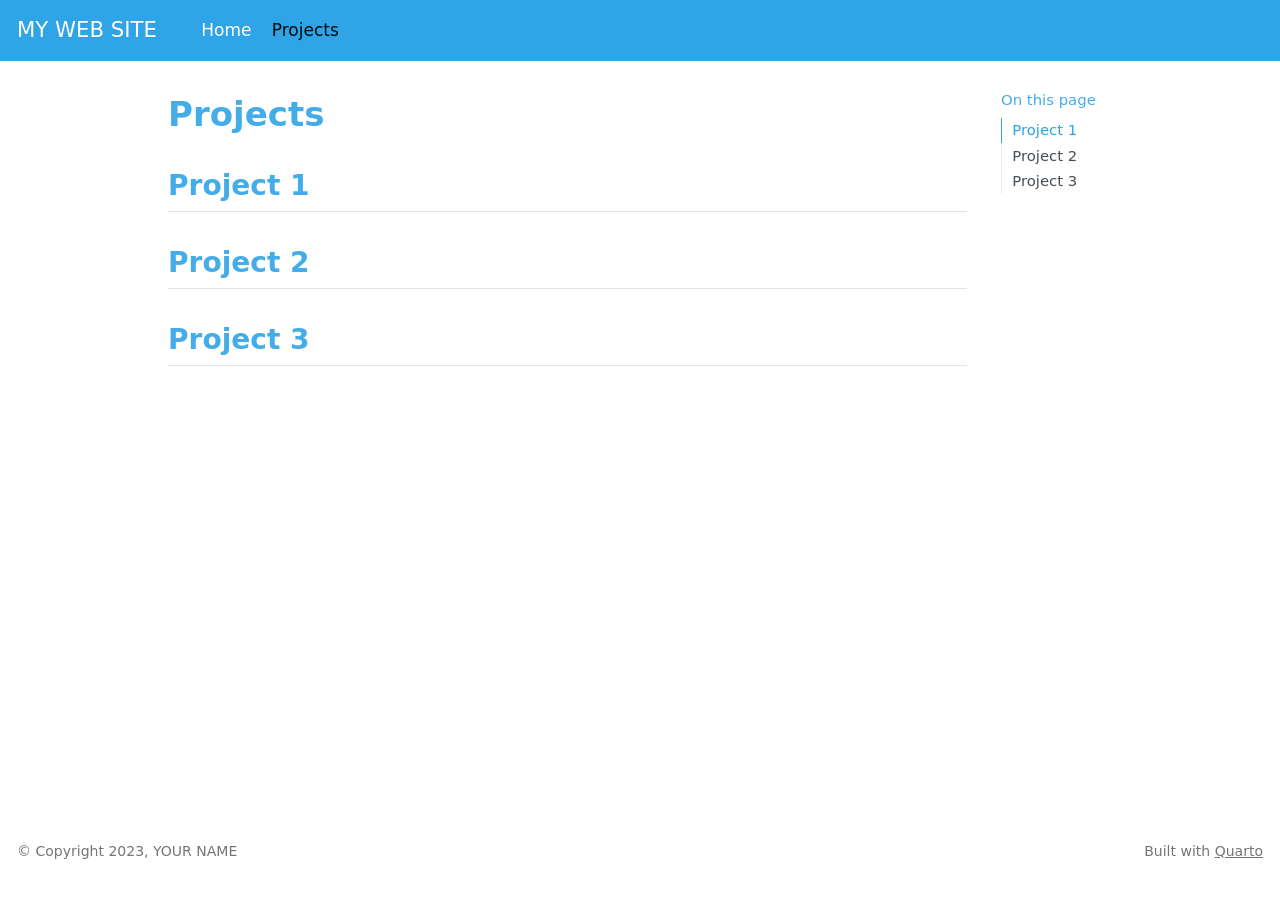
==== docs/projects.html @ fbeb125b "Initial commit" ====
<!DOCTYPE html>
<html xmlns="http://www.w3.org/1999/xhtml" lang="en" xml:lang="en"><head>

<meta charset="utf-8">
<meta name="generator" content="quarto-1.3.361">

<meta name="viewport" content="width=device-width, initial-scale=1.0, user-scalable=yes">


<title>MY WEB SITE - Projects</title>
<style>
code{white-space: pre-wrap;}
span.smallcaps{font-variant: small-caps;}
div.columns{display: flex; gap: min(4vw, 1.5em);}
div.column{flex: auto; overflow-x: auto;}
div.hanging-indent{margin-left: 1.5em; text-indent: -1.5em;}
ul.task-list{list-style: none;}
ul.task-list li input[type="checkbox"] {
  width: 0.8em;
  margin: 0 0.8em 0.2em -1em; /* quarto-specific, see https://github.com/quarto-dev/quarto-cli/issues/4556 */ 
  vertical-align: middle;
}
</style>


<script src="site_libs/quarto-nav/quarto-nav.js"></script>
<script src="site_libs/quarto-nav/headroom.min.js"></script>
<script src="site_libs/clipboard/clipboard.min.js"></script>
<script src="site_libs/quarto-search/autocomplete.umd.js"></script>
<script src="site_libs/quarto-search/fuse.min.js"></script>
<script src="site_libs/quarto-search/quarto-search.js"></script>
<meta name="quarto:offset" content="./">
<script src="site_libs/quarto-html/quarto.js"></script>
<script src="site_libs/quarto-html/popper.min.js"></script>
<script src="site_libs/quarto-html/tippy.umd.min.js"></script>
<script src="site_libs/quarto-html/anchor.min.js"></script>
<link href="site_libs/quarto-html/tippy.css" rel="stylesheet">
<link href="site_libs/quarto-html/quarto-syntax-highlighting.css" rel="stylesheet" id="quarto-text-highlighting-styles">
<script src="site_libs/bootstrap/bootstrap.min.js"></script>
<link href="site_libs/bootstrap/bootstrap-icons.css" rel="stylesheet">
<link href="site_libs/bootstrap/bootstrap.min.css" rel="stylesheet" id="quarto-bootstrap" data-mode="light">
<script id="quarto-search-options" type="application/json">{
  "location": "navbar",
  "copy-button": false,
  "collapse-after": 3,
  "panel-placement": "end",
  "type": "overlay",
  "limit": 20,
  "language": {
    "search-no-results-text": "No results",
    "search-matching-documents-text": "matching documents",
    "search-copy-link-title": "Copy link to search",
    "search-hide-matches-text": "Hide additional matches",
    "search-more-match-text": "more match in this document",
    "search-more-matches-text": "more matches in this document",
    "search-clear-button-title": "Clear",
    "search-detached-cancel-button-title": "Cancel",
    "search-submit-button-title": "Submit",
    "search-label": "Search"
  }
}</script>


</head>

<body class="nav-fixed">

<div id="quarto-search-results"></div>
  <header id="quarto-header" class="headroom fixed-top">
    <nav class="navbar navbar-expand-lg navbar-dark ">
      <div class="navbar-container container-fluid">
      <div class="navbar-brand-container">
    <a class="navbar-brand" href="./index.html">
    <span class="navbar-title">MY WEB SITE</span>
    </a>
  </div>
            <div id="quarto-search" class="" title="Search"></div>
          <button class="navbar-toggler" type="button" data-bs-toggle="collapse" data-bs-target="#navbarCollapse" aria-controls="navbarCollapse" aria-expanded="false" aria-label="Toggle navigation" onclick="if (window.quartoToggleHeadroom) { window.quartoToggleHeadroom(); }">
  <span class="navbar-toggler-icon"></span>
</button>
          <div class="collapse navbar-collapse" id="navbarCollapse">
            <ul class="navbar-nav navbar-nav-scroll me-auto">
  <li class="nav-item">
    <a class="nav-link" href="./index.html" rel="" target="">
 <span class="menu-text">Home</span></a>
  </li>  
  <li class="nav-item">
    <a class="nav-link active" href="./projects.html" rel="" target="" aria-current="page">
 <span class="menu-text">Projects</span></a>
  </li>  
</ul>
            <div class="quarto-navbar-tools ms-auto">
    <a href="https://twitter.com/" title="" class="quarto-navigation-tool px-1" aria-label=""><i class="bi bi-twitter"></i></a>
    <a href="https://github.com/YOURUSERNAME/YOURREPO" title="" class="quarto-navigation-tool px-1" aria-label=""><i class="bi bi-github"></i></a>
</div>
          </div> <!-- /navcollapse -->
      </div> <!-- /container-fluid -->
    </nav>
</header>
<!-- content -->
<div id="quarto-content" class="quarto-container page-columns page-rows-contents page-layout-article page-navbar">
<!-- sidebar -->
<!-- margin-sidebar -->
    <div id="quarto-margin-sidebar" class="sidebar margin-sidebar">
        <nav id="TOC" role="doc-toc" class="toc-active">
    <h2 id="toc-title">On this page</h2>
   
  <ul>
  <li><a href="#project-1" id="toc-project-1" class="nav-link active" data-scroll-target="#project-1">Project 1</a></li>
  <li><a href="#project-2" id="toc-project-2" class="nav-link" data-scroll-target="#project-2">Project 2</a></li>
  <li><a href="#project-3" id="toc-project-3" class="nav-link" data-scroll-target="#project-3">Project 3</a></li>
  </ul>
</nav>
    </div>
<!-- main -->
<main class="content" id="quarto-document-content">

<header id="title-block-header" class="quarto-title-block default">
<div class="quarto-title">
<h1 class="title">Projects</h1>
</div>



<div class="quarto-title-meta">

    
  
    
  </div>
  

</header>

<section id="project-1" class="level2">
<h2 class="anchored" data-anchor-id="project-1">Project 1</h2>
</section>
<section id="project-2" class="level2">
<h2 class="anchored" data-anchor-id="project-2">Project 2</h2>
</section>
<section id="project-3" class="level2">
<h2 class="anchored" data-anchor-id="project-3">Project 3</h2>


</section>

</main> <!-- /main -->
<script id="quarto-html-after-body" type="application/javascript">
window.document.addEventListener("DOMContentLoaded", function (event) {
  const toggleBodyColorMode = (bsSheetEl) => {
    const mode = bsSheetEl.getAttribute("data-mode");
    const bodyEl = window.document.querySelector("body");
    if (mode === "dark") {
      bodyEl.classList.add("quarto-dark");
      bodyEl.classList.remove("quarto-light");
    } else {
      bodyEl.classList.add("quarto-light");
      bodyEl.classList.remove("quarto-dark");
    }
  }
  const toggleBodyColorPrimary = () => {
    const bsSheetEl = window.document.querySelector("link#quarto-bootstrap");
    if (bsSheetEl) {
      toggleBodyColorMode(bsSheetEl);
    }
  }
  toggleBodyColorPrimary();  
  const icon = "";
  const anchorJS = new window.AnchorJS();
  anchorJS.options = {
    placement: 'right',
    icon: icon
  };
  anchorJS.add('.anchored');
  const isCodeAnnotation = (el) => {
    for (const clz of el.classList) {
      if (clz.startsWith('code-annotation-')) {                     
        return true;
      }
    }
    return false;
  }
  const clipboard = new window.ClipboardJS('.code-copy-button', {
    text: function(trigger) {
      const codeEl = trigger.previousElementSibling.cloneNode(true);
      for (const childEl of codeEl.children) {
        if (isCodeAnnotation(childEl)) {
          childEl.remove();
        }
      }
      return codeEl.innerText;
    }
  });
  clipboard.on('success', function(e) {
    // button target
    const button = e.trigger;
    // don't keep focus
    button.blur();
    // flash "checked"
    button.classList.add('code-copy-button-checked');
    var currentTitle = button.getAttribute("title");
    button.setAttribute("title", "Copied!");
    let tooltip;
    if (window.bootstrap) {
      button.setAttribute("data-bs-toggle", "tooltip");
      button.setAttribute("data-bs-placement", "left");
      button.setAttribute("data-bs-title", "Copied!");
      tooltip = new bootstrap.Tooltip(button, 
        { trigger: "manual", 
          customClass: "code-copy-button-tooltip",
          offset: [0, -8]});
      tooltip.show();    
    }
    setTimeout(function() {
      if (tooltip) {
        tooltip.hide();
        button.removeAttribute("data-bs-title");
        button.removeAttribute("data-bs-toggle");
        button.removeAttribute("data-bs-placement");
      }
      button.setAttribute("title", currentTitle);
      button.classList.remove('code-copy-button-checked');
    }, 1000);
    // clear code selection
    e.clearSelection();
  });
  function tippyHover(el, contentFn) {
    const config = {
      allowHTML: true,
      content: contentFn,
      maxWidth: 500,
      delay: 100,
      arrow: false,
      appendTo: function(el) {
          return el.parentElement;
      },
      interactive: true,
      interactiveBorder: 10,
      theme: 'quarto',
      placement: 'bottom-start'
    };
    window.tippy(el, config); 
  }
  const noterefs = window.document.querySelectorAll('a[role="doc-noteref"]');
  for (var i=0; i<noterefs.length; i++) {
    const ref = noterefs[i];
    tippyHover(ref, function() {
      // use id or data attribute instead here
      let href = ref.getAttribute('data-footnote-href') || ref.getAttribute('href');
      try { href = new URL(href).hash; } catch {}
      const id = href.replace(/^#\/?/, "");
      const note = window.document.getElementById(id);
      return note.innerHTML;
    });
  }
      let selectedAnnoteEl;
      const selectorForAnnotation = ( cell, annotation) => {
        let cellAttr = 'data-code-cell="' + cell + '"';
        let lineAttr = 'data-code-annotation="' +  annotation + '"';
        const selector = 'span[' + cellAttr + '][' + lineAttr + ']';
        return selector;
      }
      const selectCodeLines = (annoteEl) => {
        const doc = window.document;
        const targetCell = annoteEl.getAttribute("data-target-cell");
        const targetAnnotation = annoteEl.getAttribute("data-target-annotation");
        const annoteSpan = window.document.querySelector(selectorForAnnotation(targetCell, targetAnnotation));
        const lines = annoteSpan.getAttribute("data-code-lines").split(",");
        const lineIds = lines.map((line) => {
          return targetCell + "-" + line;
        })
        let top = null;
        let height = null;
        let parent = null;
        if (lineIds.length > 0) {
            //compute the position of the single el (top and bottom and make a div)
            const el = window.document.getElementById(lineIds[0]);
            top = el.offsetTop;
            height = el.offsetHeight;
            parent = el.parentElement.parentElement;
          if (lineIds.length > 1) {
            const lastEl = window.document.getElementById(lineIds[lineIds.length - 1]);
            const bottom = lastEl.offsetTop + lastEl.offsetHeight;
            height = bottom - top;
          }
          if (top !== null && height !== null && parent !== null) {
            // cook up a div (if necessary) and position it 
            let div = window.document.getElementById("code-annotation-line-highlight");
            if (div === null) {
              div = window.document.createElement("div");
              div.setAttribute("id", "code-annotation-line-highlight");
              div.style.position = 'absolute';
              parent.appendChild(div);
            }
            div.style.top = top - 2 + "px";
            div.style.height = height + 4 + "px";
            let gutterDiv = window.document.getElementById("code-annotation-line-highlight-gutter");
            if (gutterDiv === null) {
              gutterDiv = window.document.createElement("div");
              gutterDiv.setAttribute("id", "code-annotation-line-highlight-gutter");
              gutterDiv.style.position = 'absolute';
              const codeCell = window.document.getElementById(targetCell);
              const gutter = codeCell.querySelector('.code-annotation-gutter');
              gutter.appendChild(gutterDiv);
            }
            gutterDiv.style.top = top - 2 + "px";
            gutterDiv.style.height = height + 4 + "px";
          }
          selectedAnnoteEl = annoteEl;
        }
      };
      const unselectCodeLines = () => {
        const elementsIds = ["code-annotation-line-highlight", "code-annotation-line-highlight-gutter"];
        elementsIds.forEach((elId) => {
          const div = window.document.getElementById(elId);
          if (div) {
            div.remove();
          }
        });
        selectedAnnoteEl = undefined;
      };
      // Attach click handler to the DT
      const annoteDls = window.document.querySelectorAll('dt[data-target-cell]');
      for (const annoteDlNode of annoteDls) {
        annoteDlNode.addEventListener('click', (event) => {
          const clickedEl = event.target;
          if (clickedEl !== selectedAnnoteEl) {
            unselectCodeLines();
            const activeEl = window.document.querySelector('dt[data-target-cell].code-annotation-active');
            if (activeEl) {
              activeEl.classList.remove('code-annotation-active');
            }
            selectCodeLines(clickedEl);
            clickedEl.classList.add('code-annotation-active');
          } else {
            // Unselect the line
            unselectCodeLines();
            clickedEl.classList.remove('code-annotation-active');
          }
        });
      }
  const findCites = (el) => {
    const parentEl = el.parentElement;
    if (parentEl) {
      const cites = parentEl.dataset.cites;
      if (cites) {
        return {
          el,
          cites: cites.split(' ')
        };
      } else {
        return findCites(el.parentElement)
      }
    } else {
      return undefined;
    }
  };
  var bibliorefs = window.document.querySelectorAll('a[role="doc-biblioref"]');
  for (var i=0; i<bibliorefs.length; i++) {
    const ref = bibliorefs[i];
    const citeInfo = findCites(ref);
    if (citeInfo) {
      tippyHover(citeInfo.el, function() {
        var popup = window.document.createElement('div');
        citeInfo.cites.forEach(function(cite) {
          var citeDiv = window.document.createElement('div');
          citeDiv.classList.add('hanging-indent');
          citeDiv.classList.add('csl-entry');
          var biblioDiv = window.document.getElementById('ref-' + cite);
          if (biblioDiv) {
            citeDiv.innerHTML = biblioDiv.innerHTML;
          }
          popup.appendChild(citeDiv);
        });
        return popup.innerHTML;
      });
    }
  }
});
</script>
</div> <!-- /content -->
<footer class="footer">
  <div class="nav-footer">
    <div class="nav-footer-left">© Copyright 2023, YOUR NAME</div>   
    <div class="nav-footer-center">
      &nbsp;
    </div>
    <div class="nav-footer-right">Built with <a href="https://quarto.org/">Quarto</a></div>
  </div>
</footer>



</body></html>
---- docs/site_libs/quarto-html/tippy.css ----
.tippy-box[data-animation=fade][data-state=hidden]{opacity:0}[data-tippy-root]{max-width:calc(100vw - 10px)}.tippy-box{position:relative;background-color:#333;color:#fff;border-radius:4px;font-size:14px;line-height:1.4;white-space:normal;outline:0;transition-property:transform,visibility,opacity}.tippy-box[data-placement^=top]>.tippy-arrow{bottom:0}.tippy-box[data-placement^=top]>.tippy-arrow:before{bottom:-7px;left:0;border-width:8px 8px 0;border-top-color:initial;transform-origin:center top}.tippy-box[data-placement^=bottom]>.tippy-arrow{top:0}.tippy-box[data-placement^=bottom]>.tippy-arrow:before{top:-7px;left:0;border-width:0 8px 8px;border-bottom-color:initial;transform-origin:center bottom}.tippy-box[data-placement^=left]>.tippy-arrow{right:0}.tippy-box[data-placement^=left]>.tippy-arrow:before{border-width:8px 0 8px 8px;border-left-color:initial;right:-7px;transform-origin:center left}.tippy-box[data-placement^=right]>.tippy-arrow{left:0}.tippy-box[data-placement^=right]>.tippy-arrow:before{left:-7px;border-width:8px 8px 8px 0;border-right-color:initial;transform-origin:center right}.tippy-box[data-inertia][data-state=visible]{transition-timing-function:cubic-bezier(.54,1.5,.38,1.11)}.tippy-arrow{width:16px;height:16px;color:#333}.tippy-arrow:before{content:"";position:absolute;border-color:transparent;border-style:solid}.tippy-content{position:relative;padding:5px 9px;z-index:1}
---- docs/site_libs/quarto-html/quarto-syntax-highlighting.css ----
/* quarto syntax highlight colors */
:root {
  --quarto-hl-ot-color: #003B4F;
  --quarto-hl-at-color: #657422;
  --quarto-hl-ss-color: #20794D;
  --quarto-hl-an-color: #5E5E5E;
  --quarto-hl-fu-color: #4758AB;
  --quarto-hl-st-color: #20794D;
  --quarto-hl-cf-color: #003B4F;
  --quarto-hl-op-color: #5E5E5E;
  --quarto-hl-er-color: #AD0000;
  --quarto-hl-bn-color: #AD0000;
  --quarto-hl-al-color: #AD0000;
  --quarto-hl-va-color: #111111;
  --quarto-hl-bu-color: inherit;
  --quarto-hl-ex-color: inherit;
  --quarto-hl-pp-color: #AD0000;
  --quarto-hl-in-color: #5E5E5E;
  --quarto-hl-vs-color: #20794D;
  --quarto-hl-wa-color: #5E5E5E;
  --quarto-hl-do-color: #5E5E5E;
  --quarto-hl-im-color: #00769E;
  --quarto-hl-ch-color: #20794D;
  --quarto-hl-dt-color: #AD0000;
  --quarto-hl-fl-color: #AD0000;
  --quarto-hl-co-color: #5E5E5E;
  --quarto-hl-cv-color: #5E5E5E;
  --quarto-hl-cn-color: #8f5902;
  --quarto-hl-sc-color: #5E5E5E;
  --quarto-hl-dv-color: #AD0000;
  --quarto-hl-kw-color: #003B4F;
}

/* other quarto variables */
:root {
  --quarto-font-monospace: SFMono-Regular, Menlo, Monaco, Consolas, "Liberation Mono", "Courier New", monospace;
}

pre > code.sourceCode > span {
  color: #003B4F;
}

code span {
  color: #003B4F;
}

code.sourceCode > span {
  color: #003B4F;
}

div.sourceCode,
div.sourceCode pre.sourceCode {
  color: #003B4F;
}

code span.ot {
  color: #003B4F;
  font-style: inherit;
}

code span.at {
  color: #657422;
  font-style: inherit;
}

code span.ss {
  color: #20794D;
  font-style: inherit;
}

code span.an {
  color: #5E5E5E;
  font-style: inherit;
}

code span.fu {
  color: #4758AB;
  font-style: inherit;
}

code span.st {
  color: #20794D;
  font-style: inherit;
}

code span.cf {
  color: #003B4F;
  font-style: inherit;
}

code span.op {
  color: #5E5E5E;
  font-style: inherit;
}

code span.er {
  color: #AD0000;
  font-style: inherit;
}

code span.bn {
  color: #AD0000;
  font-style: inherit;
}

code span.al {
  color: #AD0000;
  font-style: inherit;
}

code span.va {
  color: #111111;
  font-style: inherit;
}

code span.bu {
  font-style: inherit;
}

code span.ex {
  font-style: inherit;
}

code span.pp {
  color: #AD0000;
  font-style: inherit;
}

code span.in {
  color: #5E5E5E;
  font-style: inherit;
}

code span.vs {
  color: #20794D;
  font-style: inherit;
}

code span.wa {
  color: #5E5E5E;
  font-style: italic;
}

code span.do {
  color: #5E5E5E;
  font-style: italic;
}

code span.im {
  color: #00769E;
  font-style: inherit;
}

code span.ch {
  color: #20794D;
  font-style: inherit;
}

code span.dt {
  color: #AD0000;
  font-style: inherit;
}

code span.fl {
  color: #AD0000;
  font-style: inherit;
}

code span.co {
  color: #5E5E5E;
  font-style: inherit;
}

code span.cv {
  color: #5E5E5E;
  font-style: italic;
}

code span.cn {
  color: #8f5902;
  font-style: inherit;
}

code span.sc {
  color: #5E5E5E;
  font-style: inherit;
}

code span.dv {
  color: #AD0000;
  font-style: inherit;
}

code span.kw {
  color: #003B4F;
  font-style: inherit;
}

.prevent-inlining {
  content: "</";
}

/*# sourceMappingURL=debc5d5d77c3f9108843748ff7464032.css.map */
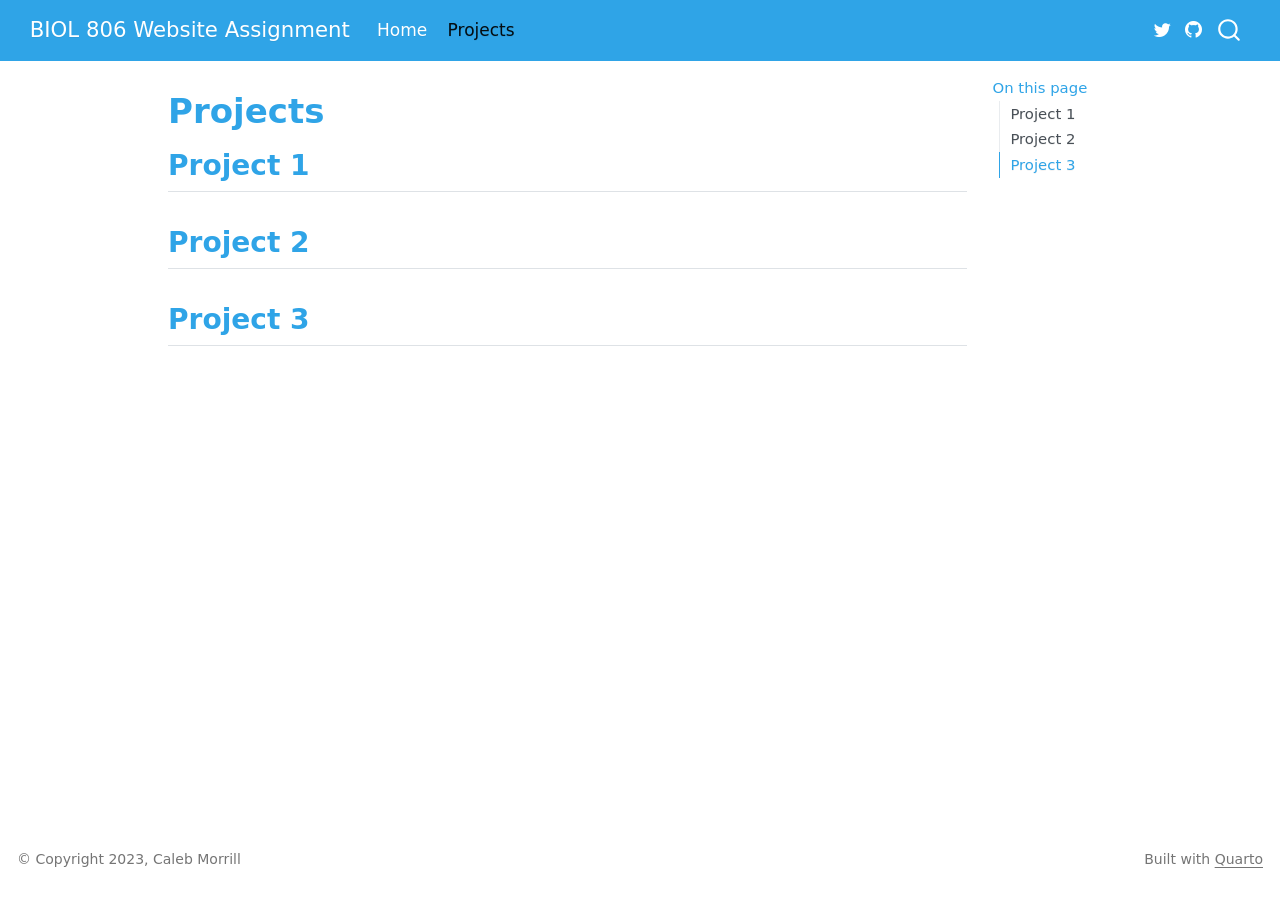
==== commit acc7e3f7: "first commit" ====
--- a/docs/projects.html
+++ b/docs/projects.html
@@ -2,13 +2,16 @@
 <html xmlns="http://www.w3.org/1999/xhtml" lang="en" xml:lang="en"><head>
 
 <meta charset="utf-8">
-<meta name="generator" content="quarto-1.3.361">
+<meta name="generator" content="quarto-1.9.38">
 
 <meta name="viewport" content="width=device-width, initial-scale=1.0, user-scalable=yes">
 
 
-<title>MY WEB SITE - Projects</title>
+<title>Projects – BIOL 806 Website Assignment</title>
 <style>
+/* Default styles provided by pandoc.
+** See https://pandoc.org/MANUAL.html#variables-for-html for config info.
+*/
 code{white-space: pre-wrap;}
 span.smallcaps{font-variant: small-caps;}
 div.columns{display: flex; gap: min(4vw, 1.5em);}
@@ -30,22 +33,29 @@
 <script src="site_libs/quarto-search/fuse.min.js"></script>
 <script src="site_libs/quarto-search/quarto-search.js"></script>
 <meta name="quarto:offset" content="./">
-<script src="site_libs/quarto-html/quarto.js"></script>
+<script src="site_libs/quarto-html/quarto.js" type="module"></script>
+<script src="site_libs/quarto-html/tabsets/tabsets.js" type="module"></script>
 <script src="site_libs/quarto-html/popper.min.js"></script>
 <script src="site_libs/quarto-html/tippy.umd.min.js"></script>
 <script src="site_libs/quarto-html/anchor.min.js"></script>
 <link href="site_libs/quarto-html/tippy.css" rel="stylesheet">
-<link href="site_libs/quarto-html/quarto-syntax-highlighting.css" rel="stylesheet" id="quarto-text-highlighting-styles">
+<link href="site_libs/quarto-html/quarto-syntax-highlighting-15634bcf2e68342d4ad2dfa704d543f6.css" rel="stylesheet" id="quarto-text-highlighting-styles">
 <script src="site_libs/bootstrap/bootstrap.min.js"></script>
 <link href="site_libs/bootstrap/bootstrap-icons.css" rel="stylesheet">
-<link href="site_libs/bootstrap/bootstrap.min.css" rel="stylesheet" id="quarto-bootstrap" data-mode="light">
+<link href="site_libs/bootstrap/bootstrap-1d5ba310a352062d10a00ca81ceb2d13.min.css" rel="stylesheet" append-hash="true" id="quarto-bootstrap" data-mode="light">
 <script id="quarto-search-options" type="application/json">{
   "location": "navbar",
   "copy-button": false,
   "collapse-after": 3,
   "panel-placement": "end",
   "type": "overlay",
-  "limit": 20,
+  "limit": 50,
+  "keyboard-shortcut": [
+    "f",
+    "/",
+    "s"
+  ],
+  "show-item-context": false,
   "language": {
     "search-no-results-text": "No results",
     "search-matching-documents-text": "matching documents",
@@ -54,6 +64,7 @@
     "search-more-match-text": "more match in this document",
     "search-more-matches-text": "more matches in this document",
     "search-clear-button-title": "Clear",
+    "search-text-placeholder": "",
     "search-detached-cancel-button-title": "Cancel",
     "search-submit-button-title": "Submit",
     "search-label": "Search"
@@ -63,37 +74,37 @@
 
 </head>
 
-<body class="nav-fixed">
+<body class="nav-fixed quarto-light">
 
 <div id="quarto-search-results"></div>
   <header id="quarto-header" class="headroom fixed-top">
-    <nav class="navbar navbar-expand-lg navbar-dark ">
+    <nav class="navbar navbar-expand-lg " data-bs-theme="dark">
       <div class="navbar-container container-fluid">
-      <div class="navbar-brand-container">
+      <div class="navbar-brand-container mx-auto">
     <a class="navbar-brand" href="./index.html">
-    <span class="navbar-title">MY WEB SITE</span>
+    <span class="navbar-title">BIOL 806 Website Assignment</span>
     </a>
   </div>
             <div id="quarto-search" class="" title="Search"></div>
-          <button class="navbar-toggler" type="button" data-bs-toggle="collapse" data-bs-target="#navbarCollapse" aria-controls="navbarCollapse" aria-expanded="false" aria-label="Toggle navigation" onclick="if (window.quartoToggleHeadroom) { window.quartoToggleHeadroom(); }">
+          <button class="navbar-toggler" type="button" data-bs-toggle="collapse" data-bs-target="#navbarCollapse" aria-controls="navbarCollapse" role="menu" aria-expanded="false" aria-label="Toggle navigation" onclick="if (window.quartoToggleHeadroom) { window.quartoToggleHeadroom(); }">
   <span class="navbar-toggler-icon"></span>
 </button>
           <div class="collapse navbar-collapse" id="navbarCollapse">
             <ul class="navbar-nav navbar-nav-scroll me-auto">
   <li class="nav-item">
-    <a class="nav-link" href="./index.html" rel="" target="">
- <span class="menu-text">Home</span></a>
+    <a class="nav-link" href="./index.html"> 
+<span class="menu-text">Home</span></a>
   </li>  
   <li class="nav-item">
-    <a class="nav-link active" href="./projects.html" rel="" target="" aria-current="page">
- <span class="menu-text">Projects</span></a>
+    <a class="nav-link active" href="./projects.html" aria-current="page"> 
+<span class="menu-text">Projects</span></a>
   </li>  
 </ul>
-            <div class="quarto-navbar-tools ms-auto">
+          </div> <!-- /navcollapse -->
+            <div class="quarto-navbar-tools">
     <a href="https://twitter.com/" title="" class="quarto-navigation-tool px-1" aria-label=""><i class="bi bi-twitter"></i></a>
-    <a href="https://github.com/YOURUSERNAME/YOURREPO" title="" class="quarto-navigation-tool px-1" aria-label=""><i class="bi bi-github"></i></a>
+    <a href="https://github.com/MeasuredFoot49/BIOL-806-Website-Assignment" title="" class="quarto-navigation-tool px-1" aria-label=""><i class="bi bi-github"></i></a>
 </div>
-          </div> <!-- /navcollapse -->
       </div> <!-- /container-fluid -->
     </nav>
 </header>
@@ -130,7 +141,9 @@
   </div>
   
 
+
 </header>
+
 
 <section id="project-1" class="level2">
 <h2 class="anchored" data-anchor-id="project-1">Project 1</h2>
@@ -146,43 +159,58 @@
 
 </main> <!-- /main -->
 <script id="quarto-html-after-body" type="application/javascript">
-window.document.addEventListener("DOMContentLoaded", function (event) {
-  const toggleBodyColorMode = (bsSheetEl) => {
-    const mode = bsSheetEl.getAttribute("data-mode");
-    const bodyEl = window.document.querySelector("body");
-    if (mode === "dark") {
-      bodyEl.classList.add("quarto-dark");
-      bodyEl.classList.remove("quarto-light");
-    } else {
-      bodyEl.classList.add("quarto-light");
-      bodyEl.classList.remove("quarto-dark");
-    }
-  }
-  const toggleBodyColorPrimary = () => {
-    const bsSheetEl = window.document.querySelector("link#quarto-bootstrap");
-    if (bsSheetEl) {
-      toggleBodyColorMode(bsSheetEl);
-    }
-  }
-  toggleBodyColorPrimary();  
-  const icon = "";
-  const anchorJS = new window.AnchorJS();
-  anchorJS.options = {
-    placement: 'right',
-    icon: icon
-  };
-  anchorJS.add('.anchored');
-  const isCodeAnnotation = (el) => {
-    for (const clz of el.classList) {
-      if (clz.startsWith('code-annotation-')) {                     
-        return true;
-      }
-    }
-    return false;
-  }
-  const clipboard = new window.ClipboardJS('.code-copy-button', {
-    text: function(trigger) {
-      const codeEl = trigger.previousElementSibling.cloneNode(true);
+  window.document.addEventListener("DOMContentLoaded", function (event) {
+    const icon = "";
+    const anchorJS = new window.AnchorJS();
+    anchorJS.options = {
+      placement: 'right',
+      icon: icon
+    };
+    anchorJS.add('.anchored');
+    const isCodeAnnotation = (el) => {
+      for (const clz of el.classList) {
+        if (clz.startsWith('code-annotation-')) {                     
+          return true;
+        }
+      }
+      return false;
+    }
+    const onCopySuccess = function(e) {
+      // button target
+      const button = e.trigger;
+      // don't keep focus
+      button.blur();
+      // flash "checked"
+      button.classList.add('code-copy-button-checked');
+      var currentTitle = button.getAttribute("title");
+      button.setAttribute("title", "Copied!");
+      let tooltip;
+      if (window.bootstrap) {
+        button.setAttribute("data-bs-toggle", "tooltip");
+        button.setAttribute("data-bs-placement", "left");
+        button.setAttribute("data-bs-title", "Copied!");
+        tooltip = new bootstrap.Tooltip(button, 
+          { trigger: "manual", 
+            customClass: "code-copy-button-tooltip",
+            offset: [0, -8]});
+        tooltip.show();    
+      }
+      setTimeout(function() {
+        if (tooltip) {
+          tooltip.hide();
+          button.removeAttribute("data-bs-title");
+          button.removeAttribute("data-bs-toggle");
+          button.removeAttribute("data-bs-placement");
+        }
+        button.setAttribute("title", currentTitle);
+        button.classList.remove('code-copy-button-checked');
+      }, 1000);
+      // clear code selection
+      e.clearSelection();
+    }
+    const getTextToCopy = function(trigger) {
+      const outerScaffold = trigger.parentElement.cloneNode(true);
+      const codeEl = outerScaffold.querySelector('code');
       for (const childEl of codeEl.children) {
         if (isCodeAnnotation(childEl)) {
           childEl.remove();
@@ -190,205 +218,362 @@
       }
       return codeEl.innerText;
     }
+    const clipboard = new window.ClipboardJS('.code-copy-button:not([data-in-quarto-modal])', {
+      text: getTextToCopy
+    });
+    clipboard.on('success', onCopySuccess);
+    if (window.document.getElementById('quarto-embedded-source-code-modal')) {
+      const clipboardModal = new window.ClipboardJS('.code-copy-button[data-in-quarto-modal]', {
+        text: getTextToCopy,
+        container: window.document.getElementById('quarto-embedded-source-code-modal')
+      });
+      clipboardModal.on('success', onCopySuccess);
+    }
+      var localhostRegex = new RegExp(/^(?:http|https):\/\/localhost\:?[0-9]*\//);
+      var mailtoRegex = new RegExp(/^mailto:/);
+        var filterRegex = new RegExp('/' + window.location.host + '/');
+      var isInternal = (href) => {
+          return filterRegex.test(href) || localhostRegex.test(href) || mailtoRegex.test(href);
+      }
+      // Inspect non-navigation links and adorn them if external
+     var links = window.document.querySelectorAll('a[href]:not(.nav-link):not(.navbar-brand):not(.toc-action):not(.sidebar-link):not(.sidebar-item-toggle):not(.pagination-link):not(.no-external):not([aria-hidden]):not(.dropdown-item):not(.quarto-navigation-tool):not(.about-link)');
+      for (var i=0; i<links.length; i++) {
+        const link = links[i];
+        if (!isInternal(link.href)) {
+          // undo the damage that might have been done by quarto-nav.js in the case of
+          // links that we want to consider external
+          if (link.dataset.originalHref !== undefined) {
+            link.href = link.dataset.originalHref;
+          }
+        }
+      }
+    function tippyHover(el, contentFn, onTriggerFn, onUntriggerFn) {
+      const config = {
+        allowHTML: true,
+        maxWidth: 500,
+        delay: 100,
+        arrow: false,
+        appendTo: function(el) {
+            return el.parentElement;
+        },
+        interactive: true,
+        interactiveBorder: 10,
+        theme: 'quarto',
+        placement: 'bottom-start',
+      };
+      if (contentFn) {
+        config.content = contentFn;
+      }
+      if (onTriggerFn) {
+        config.onTrigger = onTriggerFn;
+      }
+      if (onUntriggerFn) {
+        config.onUntrigger = onUntriggerFn;
+      }
+      window.tippy(el, config); 
+    }
+    const noterefs = window.document.querySelectorAll('a[role="doc-noteref"]');
+    for (var i=0; i<noterefs.length; i++) {
+      const ref = noterefs[i];
+      tippyHover(ref, function() {
+        // use id or data attribute instead here
+        let href = ref.getAttribute('data-footnote-href') || ref.getAttribute('href');
+        try { href = new URL(href).hash; } catch {}
+        const id = href.replace(/^#\/?/, "");
+        const note = window.document.getElementById(id);
+        if (note) {
+          return note.innerHTML;
+        } else {
+          return "";
+        }
+      });
+    }
+    const xrefs = window.document.querySelectorAll('a.quarto-xref');
+    const processXRef = (id, note) => {
+      // Strip column container classes
+      const stripColumnClz = (el) => {
+        el.classList.remove("page-full", "page-columns");
+        if (el.children) {
+          for (const child of el.children) {
+            stripColumnClz(child);
+          }
+        }
+      }
+      stripColumnClz(note)
+      if (id === null || id.startsWith('sec-')) {
+        // Special case sections, only their first couple elements
+        const container = document.createElement("div");
+        if (note.children && note.children.length > 2) {
+          container.appendChild(note.children[0].cloneNode(true));
+          for (let i = 1; i < note.children.length; i++) {
+            const child = note.children[i];
+            if (child.tagName === "P" && child.innerText === "") {
+              continue;
+            } else {
+              container.appendChild(child.cloneNode(true));
+              break;
+            }
+          }
+          if (window.Quarto?.typesetMath) {
+            window.Quarto.typesetMath(container);
+          }
+          return container.innerHTML
+        } else {
+          if (window.Quarto?.typesetMath) {
+            window.Quarto.typesetMath(note);
+          }
+          return note.innerHTML;
+        }
+      } else {
+        // Remove any anchor links if they are present
+        const anchorLink = note.querySelector('a.anchorjs-link');
+        if (anchorLink) {
+          anchorLink.remove();
+        }
+        if (window.Quarto?.typesetMath) {
+          window.Quarto.typesetMath(note);
+        }
+        if (note.classList.contains("callout")) {
+          return note.outerHTML;
+        } else {
+          return note.innerHTML;
+        }
+      }
+    }
+    for (var i=0; i<xrefs.length; i++) {
+      const xref = xrefs[i];
+      tippyHover(xref, undefined, function(instance) {
+        instance.disable();
+        let url = xref.getAttribute('href');
+        let hash = undefined; 
+        if (url.startsWith('#')) {
+          hash = url;
+        } else {
+          try { hash = new URL(url).hash; } catch {}
+        }
+        if (hash) {
+          const id = hash.replace(/^#\/?/, "");
+          const note = window.document.getElementById(id);
+          if (note !== null) {
+            try {
+              const html = processXRef(id, note.cloneNode(true));
+              instance.setContent(html);
+            } finally {
+              instance.enable();
+              instance.show();
+            }
+          } else {
+            // See if we can fetch this
+            fetch(url.split('#')[0])
+            .then(res => res.text())
+            .then(html => {
+              const parser = new DOMParser();
+              const htmlDoc = parser.parseFromString(html, "text/html");
+              const note = htmlDoc.getElementById(id);
+              if (note !== null) {
+                const html = processXRef(id, note);
+                instance.setContent(html);
+              } 
+            }).finally(() => {
+              instance.enable();
+              instance.show();
+            });
+          }
+        } else {
+          // See if we can fetch a full url (with no hash to target)
+          // This is a special case and we should probably do some content thinning / targeting
+          fetch(url)
+          .then(res => res.text())
+          .then(html => {
+            const parser = new DOMParser();
+            const htmlDoc = parser.parseFromString(html, "text/html");
+            const note = htmlDoc.querySelector('main.content');
+            if (note !== null) {
+              // This should only happen for chapter cross references
+              // (since there is no id in the URL)
+              // remove the first header
+              if (note.children.length > 0 && note.children[0].tagName === "HEADER") {
+                note.children[0].remove();
+              }
+              const html = processXRef(null, note);
+              instance.setContent(html);
+            } 
+          }).finally(() => {
+            instance.enable();
+            instance.show();
+          });
+        }
+      }, function(instance) {
+      });
+    }
+        let selectedAnnoteEl;
+        const selectorForAnnotation = ( cell, annotation) => {
+          let cellAttr = 'data-code-cell="' + cell + '"';
+          let lineAttr = 'data-code-annotation="' +  annotation + '"';
+          const selector = 'span[' + cellAttr + '][' + lineAttr + ']';
+          return selector;
+        }
+        const selectCodeLines = (annoteEl) => {
+          const doc = window.document;
+          const targetCell = annoteEl.getAttribute("data-target-cell");
+          const targetAnnotation = annoteEl.getAttribute("data-target-annotation");
+          const annoteSpan = window.document.querySelector(selectorForAnnotation(targetCell, targetAnnotation));
+          const lines = annoteSpan.getAttribute("data-code-lines").split(",");
+          const lineIds = lines.map((line) => {
+            return targetCell + "-" + line;
+          })
+          let top = null;
+          let height = null;
+          let parent = null;
+          if (lineIds.length > 0) {
+              //compute the position of the single el (top and bottom and make a div)
+              const el = window.document.getElementById(lineIds[0]);
+              top = el.offsetTop;
+              height = el.offsetHeight;
+              parent = el.parentElement.parentElement;
+            if (lineIds.length > 1) {
+              const lastEl = window.document.getElementById(lineIds[lineIds.length - 1]);
+              const bottom = lastEl.offsetTop + lastEl.offsetHeight;
+              height = bottom - top;
+            }
+            if (top !== null && height !== null && parent !== null) {
+              // cook up a div (if necessary) and position it 
+              let div = window.document.getElementById("code-annotation-line-highlight");
+              if (div === null) {
+                div = window.document.createElement("div");
+                div.setAttribute("id", "code-annotation-line-highlight");
+                div.style.position = 'absolute';
+                parent.appendChild(div);
+              }
+              div.style.top = top - 2 + "px";
+              div.style.height = height + 4 + "px";
+              div.style.left = 0;
+              let gutterDiv = window.document.getElementById("code-annotation-line-highlight-gutter");
+              if (gutterDiv === null) {
+                gutterDiv = window.document.createElement("div");
+                gutterDiv.setAttribute("id", "code-annotation-line-highlight-gutter");
+                gutterDiv.style.position = 'absolute';
+                const codeCell = window.document.getElementById(targetCell);
+                const gutter = codeCell.querySelector('.code-annotation-gutter');
+                gutter.appendChild(gutterDiv);
+              }
+              gutterDiv.style.top = top - 2 + "px";
+              gutterDiv.style.height = height + 4 + "px";
+            }
+            selectedAnnoteEl = annoteEl;
+          }
+        };
+        const unselectCodeLines = () => {
+          const elementsIds = ["code-annotation-line-highlight", "code-annotation-line-highlight-gutter"];
+          elementsIds.forEach((elId) => {
+            const div = window.document.getElementById(elId);
+            if (div) {
+              div.remove();
+            }
+          });
+          selectedAnnoteEl = undefined;
+        };
+          // Handle positioning of the toggle
+      window.addEventListener(
+        "resize",
+        throttle(() => {
+          elRect = undefined;
+          if (selectedAnnoteEl) {
+            selectCodeLines(selectedAnnoteEl);
+          }
+        }, 10)
+      );
+      function throttle(fn, ms) {
+      let throttle = false;
+      let timer;
+        return (...args) => {
+          if(!throttle) { // first call gets through
+              fn.apply(this, args);
+              throttle = true;
+          } else { // all the others get throttled
+              if(timer) clearTimeout(timer); // cancel #2
+              timer = setTimeout(() => {
+                fn.apply(this, args);
+                timer = throttle = false;
+              }, ms);
+          }
+        };
+      }
+        // Attach click handler to the DT
+        const annoteDls = window.document.querySelectorAll('dt[data-target-cell]');
+        for (const annoteDlNode of annoteDls) {
+          annoteDlNode.addEventListener('click', (event) => {
+            const clickedEl = event.target;
+            if (clickedEl !== selectedAnnoteEl) {
+              unselectCodeLines();
+              const activeEl = window.document.querySelector('dt[data-target-cell].code-annotation-active');
+              if (activeEl) {
+                activeEl.classList.remove('code-annotation-active');
+              }
+              selectCodeLines(clickedEl);
+              clickedEl.classList.add('code-annotation-active');
+            } else {
+              // Unselect the line
+              unselectCodeLines();
+              clickedEl.classList.remove('code-annotation-active');
+            }
+          });
+        }
+    const findCites = (el) => {
+      const parentEl = el.parentElement;
+      if (parentEl) {
+        const cites = parentEl.dataset.cites;
+        if (cites) {
+          return {
+            el,
+            cites: cites.split(' ')
+          };
+        } else {
+          return findCites(el.parentElement)
+        }
+      } else {
+        return undefined;
+      }
+    };
+    var bibliorefs = window.document.querySelectorAll('a[role="doc-biblioref"]');
+    for (var i=0; i<bibliorefs.length; i++) {
+      const ref = bibliorefs[i];
+      const citeInfo = findCites(ref);
+      if (citeInfo) {
+        tippyHover(citeInfo.el, function() {
+          var popup = window.document.createElement('div');
+          citeInfo.cites.forEach(function(cite) {
+            var citeDiv = window.document.createElement('div');
+            citeDiv.classList.add('hanging-indent');
+            citeDiv.classList.add('csl-entry');
+            var biblioDiv = window.document.getElementById('ref-' + cite);
+            if (biblioDiv) {
+              citeDiv.innerHTML = biblioDiv.innerHTML;
+            }
+            popup.appendChild(citeDiv);
+          });
+          return popup.innerHTML;
+        });
+      }
+    }
   });
-  clipboard.on('success', function(e) {
-    // button target
-    const button = e.trigger;
-    // don't keep focus
-    button.blur();
-    // flash "checked"
-    button.classList.add('code-copy-button-checked');
-    var currentTitle = button.getAttribute("title");
-    button.setAttribute("title", "Copied!");
-    let tooltip;
-    if (window.bootstrap) {
-      button.setAttribute("data-bs-toggle", "tooltip");
-      button.setAttribute("data-bs-placement", "left");
-      button.setAttribute("data-bs-title", "Copied!");
-      tooltip = new bootstrap.Tooltip(button, 
-        { trigger: "manual", 
-          customClass: "code-copy-button-tooltip",
-          offset: [0, -8]});
-      tooltip.show();    
-    }
-    setTimeout(function() {
-      if (tooltip) {
-        tooltip.hide();
-        button.removeAttribute("data-bs-title");
-        button.removeAttribute("data-bs-toggle");
-        button.removeAttribute("data-bs-placement");
-      }
-      button.setAttribute("title", currentTitle);
-      button.classList.remove('code-copy-button-checked');
-    }, 1000);
-    // clear code selection
-    e.clearSelection();
-  });
-  function tippyHover(el, contentFn) {
-    const config = {
-      allowHTML: true,
-      content: contentFn,
-      maxWidth: 500,
-      delay: 100,
-      arrow: false,
-      appendTo: function(el) {
-          return el.parentElement;
-      },
-      interactive: true,
-      interactiveBorder: 10,
-      theme: 'quarto',
-      placement: 'bottom-start'
-    };
-    window.tippy(el, config); 
-  }
-  const noterefs = window.document.querySelectorAll('a[role="doc-noteref"]');
-  for (var i=0; i<noterefs.length; i++) {
-    const ref = noterefs[i];
-    tippyHover(ref, function() {
-      // use id or data attribute instead here
-      let href = ref.getAttribute('data-footnote-href') || ref.getAttribute('href');
-      try { href = new URL(href).hash; } catch {}
-      const id = href.replace(/^#\/?/, "");
-      const note = window.document.getElementById(id);
-      return note.innerHTML;
-    });
-  }
-      let selectedAnnoteEl;
-      const selectorForAnnotation = ( cell, annotation) => {
-        let cellAttr = 'data-code-cell="' + cell + '"';
-        let lineAttr = 'data-code-annotation="' +  annotation + '"';
-        const selector = 'span[' + cellAttr + '][' + lineAttr + ']';
-        return selector;
-      }
-      const selectCodeLines = (annoteEl) => {
-        const doc = window.document;
-        const targetCell = annoteEl.getAttribute("data-target-cell");
-        const targetAnnotation = annoteEl.getAttribute("data-target-annotation");
-        const annoteSpan = window.document.querySelector(selectorForAnnotation(targetCell, targetAnnotation));
-        const lines = annoteSpan.getAttribute("data-code-lines").split(",");
-        const lineIds = lines.map((line) => {
-          return targetCell + "-" + line;
-        })
-        let top = null;
-        let height = null;
-        let parent = null;
-        if (lineIds.length > 0) {
-            //compute the position of the single el (top and bottom and make a div)
-            const el = window.document.getElementById(lineIds[0]);
-            top = el.offsetTop;
-            height = el.offsetHeight;
-            parent = el.parentElement.parentElement;
-          if (lineIds.length > 1) {
-            const lastEl = window.document.getElementById(lineIds[lineIds.length - 1]);
-            const bottom = lastEl.offsetTop + lastEl.offsetHeight;
-            height = bottom - top;
-          }
-          if (top !== null && height !== null && parent !== null) {
-            // cook up a div (if necessary) and position it 
-            let div = window.document.getElementById("code-annotation-line-highlight");
-            if (div === null) {
-              div = window.document.createElement("div");
-              div.setAttribute("id", "code-annotation-line-highlight");
-              div.style.position = 'absolute';
-              parent.appendChild(div);
-            }
-            div.style.top = top - 2 + "px";
-            div.style.height = height + 4 + "px";
-            let gutterDiv = window.document.getElementById("code-annotation-line-highlight-gutter");
-            if (gutterDiv === null) {
-              gutterDiv = window.document.createElement("div");
-              gutterDiv.setAttribute("id", "code-annotation-line-highlight-gutter");
-              gutterDiv.style.position = 'absolute';
-              const codeCell = window.document.getElementById(targetCell);
-              const gutter = codeCell.querySelector('.code-annotation-gutter');
-              gutter.appendChild(gutterDiv);
-            }
-            gutterDiv.style.top = top - 2 + "px";
-            gutterDiv.style.height = height + 4 + "px";
-          }
-          selectedAnnoteEl = annoteEl;
-        }
-      };
-      const unselectCodeLines = () => {
-        const elementsIds = ["code-annotation-line-highlight", "code-annotation-line-highlight-gutter"];
-        elementsIds.forEach((elId) => {
-          const div = window.document.getElementById(elId);
-          if (div) {
-            div.remove();
-          }
-        });
-        selectedAnnoteEl = undefined;
-      };
-      // Attach click handler to the DT
-      const annoteDls = window.document.querySelectorAll('dt[data-target-cell]');
-      for (const annoteDlNode of annoteDls) {
-        annoteDlNode.addEventListener('click', (event) => {
-          const clickedEl = event.target;
-          if (clickedEl !== selectedAnnoteEl) {
-            unselectCodeLines();
-            const activeEl = window.document.querySelector('dt[data-target-cell].code-annotation-active');
-            if (activeEl) {
-              activeEl.classList.remove('code-annotation-active');
-            }
-            selectCodeLines(clickedEl);
-            clickedEl.classList.add('code-annotation-active');
-          } else {
-            // Unselect the line
-            unselectCodeLines();
-            clickedEl.classList.remove('code-annotation-active');
-          }
-        });
-      }
-  const findCites = (el) => {
-    const parentEl = el.parentElement;
-    if (parentEl) {
-      const cites = parentEl.dataset.cites;
-      if (cites) {
-        return {
-          el,
-          cites: cites.split(' ')
-        };
-      } else {
-        return findCites(el.parentElement)
-      }
-    } else {
-      return undefined;
-    }
-  };
-  var bibliorefs = window.document.querySelectorAll('a[role="doc-biblioref"]');
-  for (var i=0; i<bibliorefs.length; i++) {
-    const ref = bibliorefs[i];
-    const citeInfo = findCites(ref);
-    if (citeInfo) {
-      tippyHover(citeInfo.el, function() {
-        var popup = window.document.createElement('div');
-        citeInfo.cites.forEach(function(cite) {
-          var citeDiv = window.document.createElement('div');
-          citeDiv.classList.add('hanging-indent');
-          citeDiv.classList.add('csl-entry');
-          var biblioDiv = window.document.getElementById('ref-' + cite);
-          if (biblioDiv) {
-            citeDiv.innerHTML = biblioDiv.innerHTML;
-          }
-          popup.appendChild(citeDiv);
-        });
-        return popup.innerHTML;
-      });
-    }
-  }
-});
-</script>
+  </script>
 </div> <!-- /content -->
 <footer class="footer">
   <div class="nav-footer">
-    <div class="nav-footer-left">© Copyright 2023, YOUR NAME</div>   
+    <div class="nav-footer-left">
+<p>© Copyright 2023, Caleb Morrill</p>
+</div>   
     <div class="nav-footer-center">
       &nbsp;
     </div>
-    <div class="nav-footer-right">Built with <a href="https://quarto.org/">Quarto</a></div>
+    <div class="nav-footer-right">
+<p>Built with <a href="https://quarto.org/">Quarto</a></p>
+</div>
   </div>
 </footer>
 
 
 
+
 </body></html>
--- a/docs/site_libs/quarto-html/quarto-syntax-highlighting-15634bcf2e68342d4ad2dfa704d543f6.css
+++ b/docs/site_libs/quarto-html/quarto-syntax-highlighting-15634bcf2e68342d4ad2dfa704d543f6.css
@@ -0,0 +1,236 @@
+/* quarto syntax highlight colors */
+:root {
+  --quarto-hl-ot-color: #003B4F;
+  --quarto-hl-at-color: #657422;
+  --quarto-hl-ss-color: #20794D;
+  --quarto-hl-an-color: #5E5E5E;
+  --quarto-hl-fu-color: #4758AB;
+  --quarto-hl-st-color: #20794D;
+  --quarto-hl-cf-color: #003B4F;
+  --quarto-hl-op-color: #5E5E5E;
+  --quarto-hl-er-color: #AD0000;
+  --quarto-hl-bn-color: #AD0000;
+  --quarto-hl-al-color: #AD0000;
+  --quarto-hl-va-color: #111111;
+  --quarto-hl-bu-color: inherit;
+  --quarto-hl-ex-color: inherit;
+  --quarto-hl-pp-color: #AD0000;
+  --quarto-hl-in-color: #5E5E5E;
+  --quarto-hl-vs-color: #20794D;
+  --quarto-hl-wa-color: #5E5E5E;
+  --quarto-hl-do-color: #5E5E5E;
+  --quarto-hl-im-color: #00769E;
+  --quarto-hl-ch-color: #20794D;
+  --quarto-hl-dt-color: #AD0000;
+  --quarto-hl-fl-color: #AD0000;
+  --quarto-hl-co-color: #5E5E5E;
+  --quarto-hl-cv-color: #5E5E5E;
+  --quarto-hl-cn-color: #8f5902;
+  --quarto-hl-sc-color: #5E5E5E;
+  --quarto-hl-dv-color: #AD0000;
+  --quarto-hl-kw-color: #003B4F;
+}
+
+/* other quarto variables */
+:root {
+  --quarto-font-monospace: SFMono-Regular, Menlo, Monaco, Consolas, "Liberation Mono", "Courier New", monospace;
+}
+
+/* syntax highlight based on Pandoc's rules */
+pre > code.sourceCode > span {
+  color: #003B4F;
+}
+
+code.sourceCode > span {
+  color: #003B4F;
+}
+
+div.sourceCode,
+div.sourceCode pre.sourceCode {
+  color: #003B4F;
+}
+
+/* Normal */
+code span {
+  color: #003B4F;
+}
+
+/* Alert */
+code span.al {
+  color: #AD0000;
+  font-style: inherit;
+}
+
+/* Annotation */
+code span.an {
+  color: #5E5E5E;
+  font-style: inherit;
+}
+
+/* Attribute */
+code span.at {
+  color: #657422;
+  font-style: inherit;
+}
+
+/* BaseN */
+code span.bn {
+  color: #AD0000;
+  font-style: inherit;
+}
+
+/* BuiltIn */
+code span.bu {
+  font-style: inherit;
+}
+
+/* ControlFlow */
+code span.cf {
+  color: #003B4F;
+  font-weight: bold;
+  font-style: inherit;
+}
+
+/* Char */
+code span.ch {
+  color: #20794D;
+  font-style: inherit;
+}
+
+/* Constant */
+code span.cn {
+  color: #8f5902;
+  font-style: inherit;
+}
+
+/* Comment */
+code span.co {
+  color: #5E5E5E;
+  font-style: inherit;
+}
+
+/* CommentVar */
+code span.cv {
+  color: #5E5E5E;
+  font-style: italic;
+}
+
+/* Documentation */
+code span.do {
+  color: #5E5E5E;
+  font-style: italic;
+}
+
+/* DataType */
+code span.dt {
+  color: #AD0000;
+  font-style: inherit;
+}
+
+/* DecVal */
+code span.dv {
+  color: #AD0000;
+  font-style: inherit;
+}
+
+/* Error */
+code span.er {
+  color: #AD0000;
+  font-style: inherit;
+}
+
+/* Extension */
+code span.ex {
+  font-style: inherit;
+}
+
+/* Float */
+code span.fl {
+  color: #AD0000;
+  font-style: inherit;
+}
+
+/* Function */
+code span.fu {
+  color: #4758AB;
+  font-style: inherit;
+}
+
+/* Import */
+code span.im {
+  color: #00769E;
+  font-style: inherit;
+}
+
+/* Information */
+code span.in {
+  color: #5E5E5E;
+  font-style: inherit;
+}
+
+/* Keyword */
+code span.kw {
+  color: #003B4F;
+  font-weight: bold;
+  font-style: inherit;
+}
+
+/* Operator */
+code span.op {
+  color: #5E5E5E;
+  font-style: inherit;
+}
+
+/* Other */
+code span.ot {
+  color: #003B4F;
+  font-style: inherit;
+}
+
+/* Preprocessor */
+code span.pp {
+  color: #AD0000;
+  font-style: inherit;
+}
+
+/* SpecialChar */
+code span.sc {
+  color: #5E5E5E;
+  font-style: inherit;
+}
+
+/* SpecialString */
+code span.ss {
+  color: #20794D;
+  font-style: inherit;
+}
+
+/* String */
+code span.st {
+  color: #20794D;
+  font-style: inherit;
+}
+
+/* Variable */
+code span.va {
+  color: #111111;
+  font-style: inherit;
+}
+
+/* VerbatimString */
+code span.vs {
+  color: #20794D;
+  font-style: inherit;
+}
+
+/* Warning */
+code span.wa {
+  color: #5E5E5E;
+  font-style: italic;
+}
+
+.prevent-inlining {
+  content: "</";
+}
+
+/*# sourceMappingURL=f23921c56f73e400b49028c9186a1aa0.css.map */
